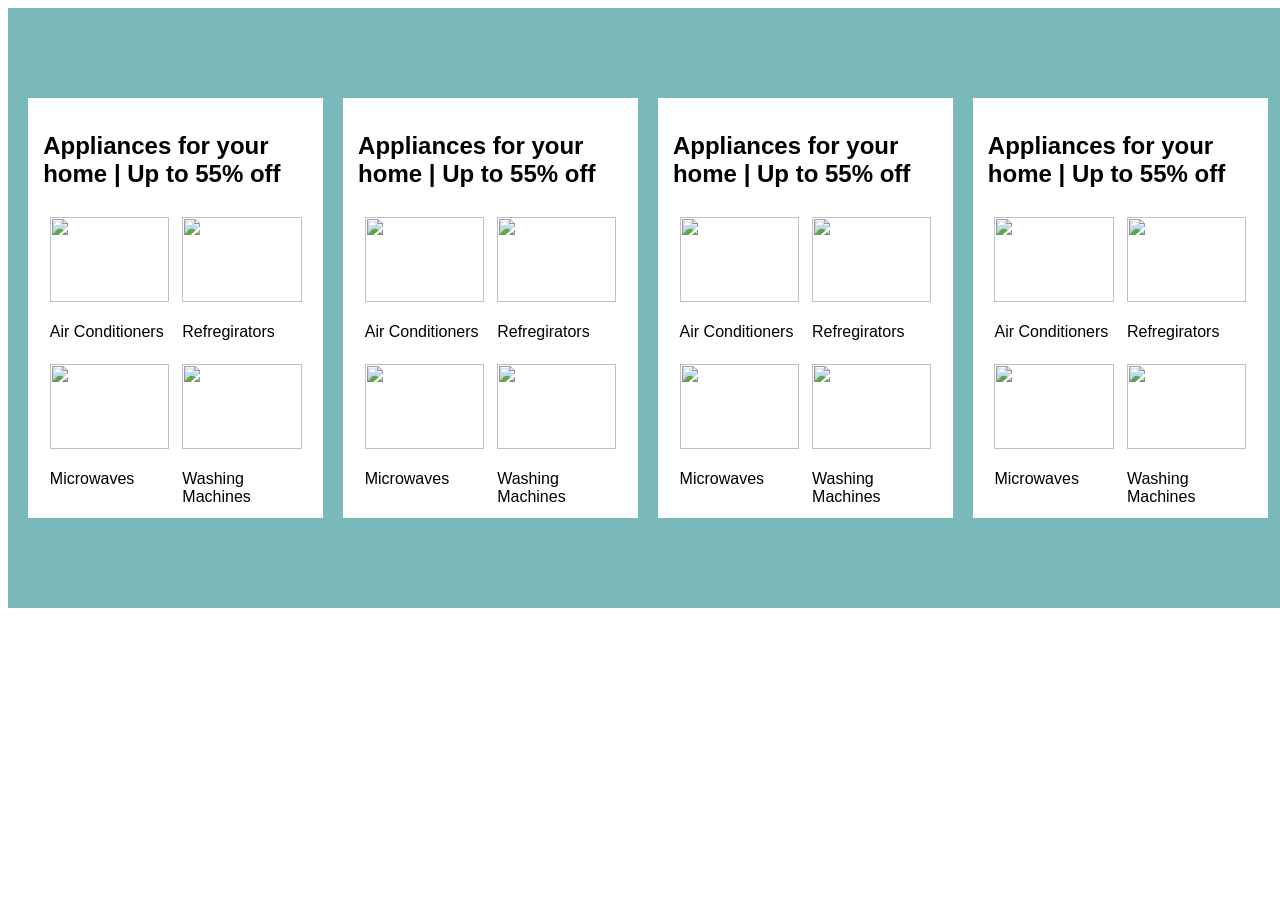
==== Practical/index.html @ 00171265 "Flex with example" ====
<!DOCTYPE html>
<html lang="en">
<head>
    <link rel="stylesheet" href="style.css">
    <meta charset="UTF-8">
    <meta name="viewport" content="width=device-width, initial-scale=1.0">
    <title>Document</title>
</head>
<body>



    <div id="big-container">

        <div class="infobox">
            <div id="text-content">
                <h2>Appliances for your home | Up to 55% off</h2>
            </div>
            <div id="appliances">

                <div class="product">
                    <img src="https://images-eu.ssl-images-amazon.com/images/G/31/IMG15/Irfan/GATEWAY/MSO/Appliances-QC-PC-186x116--B08RDL6H79._SY116_CB667322346_.jpg">
                    <p>Air Conditioners</p>
                </div>
                <div class="product">
                    <img src="https://images-eu.ssl-images-amazon.com/images/G/31/IMG15/Irfan/GATEWAY/MSO/Appliances-QC-PC-186x116--B08345R1ZW._SY116_CB667322346_.jpg">
                    <p>Refregirators</p>
                </div>
                <div class="product">
                    <img src="https://images-eu.ssl-images-amazon.com/images/G/31/IMG15/Irfan/GATEWAY/MSO/Appliances-QC-PC-186x116--B07G5J5FYP._SY116_CB667322346_.jpg">
                    <p>Microwaves</p>
                </div>
                <div class="product">
                    <img src="https://images-eu.ssl-images-amazon.com/images/G/31/IMG15/Irfan/GATEWAY/MSO/186x116---wm._SY116_CB667322346_.jpg">
                   <p>Washing Machines</p>
                </div>


            </div>

            <!-- <h6>see more</h6> -->


        </div>




         <div class="infobox">
            <div id="text-content">
                <h2>Appliances for your home | Up to 55% off</h2>
            </div>
            <div id="appliances">

                <div class="product">
                    <img src="https://images-eu.ssl-images-amazon.com/images/G/31/IMG15/Irfan/GATEWAY/MSO/Appliances-QC-PC-186x116--B08RDL6H79._SY116_CB667322346_.jpg">
                    <p>Air Conditioners</p>
                </div>
                <div class="product">
                    <img src="https://images-eu.ssl-images-amazon.com/images/G/31/IMG15/Irfan/GATEWAY/MSO/Appliances-QC-PC-186x116--B08345R1ZW._SY116_CB667322346_.jpg">
                    <p>Refregirators</p>
                </div>
                <div class="product">
                    <img src="https://images-eu.ssl-images-amazon.com/images/G/31/IMG15/Irfan/GATEWAY/MSO/Appliances-QC-PC-186x116--B07G5J5FYP._SY116_CB667322346_.jpg">
                    <p>Microwaves</p>
                </div>
                <div class="product">
                    <img src="https://images-eu.ssl-images-amazon.com/images/G/31/IMG15/Irfan/GATEWAY/MSO/186x116---wm._SY116_CB667322346_.jpg">
                   <p>Washing Machines</p>
                </div>


            </div>


        </div>

         <div class="infobox">
            <div id="text-content">
                <h2>Appliances for your home | Up to 55% off</h2>
            </div>
            <div id="appliances">

                <div class="product">
                    <img src="https://images-eu.ssl-images-amazon.com/images/G/31/IMG15/Irfan/GATEWAY/MSO/Appliances-QC-PC-186x116--B08RDL6H79._SY116_CB667322346_.jpg">
                    <p>Air Conditioners</p>
                </div>
                <div class="product">
                    <img src="https://images-eu.ssl-images-amazon.com/images/G/31/IMG15/Irfan/GATEWAY/MSO/Appliances-QC-PC-186x116--B08345R1ZW._SY116_CB667322346_.jpg">
                    <p>Refregirators</p>
                </div>
                <div class="product">
                    <img src="https://images-eu.ssl-images-amazon.com/images/G/31/IMG15/Irfan/GATEWAY/MSO/Appliances-QC-PC-186x116--B07G5J5FYP._SY116_CB667322346_.jpg">
                    <p>Microwaves</p>
                </div>
                <div class="product">
                    <img src="https://images-eu.ssl-images-amazon.com/images/G/31/IMG15/Irfan/GATEWAY/MSO/186x116---wm._SY116_CB667322346_.jpg">
                   <p>Washing Machines</p>
                </div>


            </div>


        </div>

         <div class="infobox">
            <div id="text-content">
                <h2>Appliances for your home | Up to 55% off</h2>
            </div>
            <div id="appliances">

                <div class="product">
                    <img src="https://images-eu.ssl-images-amazon.com/images/G/31/IMG15/Irfan/GATEWAY/MSO/Appliances-QC-PC-186x116--B08RDL6H79._SY116_CB667322346_.jpg">
                    <p>Air Conditioners</p>
                </div>
                <div class="product">
                    <img src="https://images-eu.ssl-images-amazon.com/images/G/31/IMG15/Irfan/GATEWAY/MSO/Appliances-QC-PC-186x116--B08345R1ZW._SY116_CB667322346_.jpg">
                    <p>Refregirators</p>
                </div>
                <div class="product">
                    <img src="https://images-eu.ssl-images-amazon.com/images/G/31/IMG15/Irfan/GATEWAY/MSO/Appliances-QC-PC-186x116--B07G5J5FYP._SY116_CB667322346_.jpg">
                    <p>Microwaves</p>
                </div>
                <div class="product">
                    <img src="https://images-eu.ssl-images-amazon.com/images/G/31/IMG15/Irfan/GATEWAY/MSO/186x116---wm._SY116_CB667322346_.jpg">
                   <p>Washing Machines</p>
                </div>


            </div>


        </div>


    </div>
    
</body>
</html>
---- Practical/style.css ----
#big-container{
    height: 600px;
    width: 100vw;
    background-color: rgb(121, 185, 185);
    display:flex;
    justify-content: space-evenly;
    align-items: center;
}

.infobox{
    height: 70%;
    width:23%;
    background-color: white;
   
    
    display: flex;
    flex-direction:column;
    justify-content: space-evenly;
    align-items: center;

}

#text-content{
    width:90%;
    height:20%;
    
}


#appliances{
    width:90%;
    height:70%;
    
    display:flex;
    flex-wrap: wrap;
    justify-content: space-around;
    align-items: center;

}


.product{
    height:45%;
    width:45%;
   
}

img{
    height: 80%;
    width: 100%;
}
p{
    font-family: sans-serif;
    margin-top:0px
}


h2{
    font-family:'Gill Sans', 'Gill Sans MT', Calibri, 'Trebuchet MS', sans-serif;

}

h6{
    color: rgb(87, 141, 210);
}
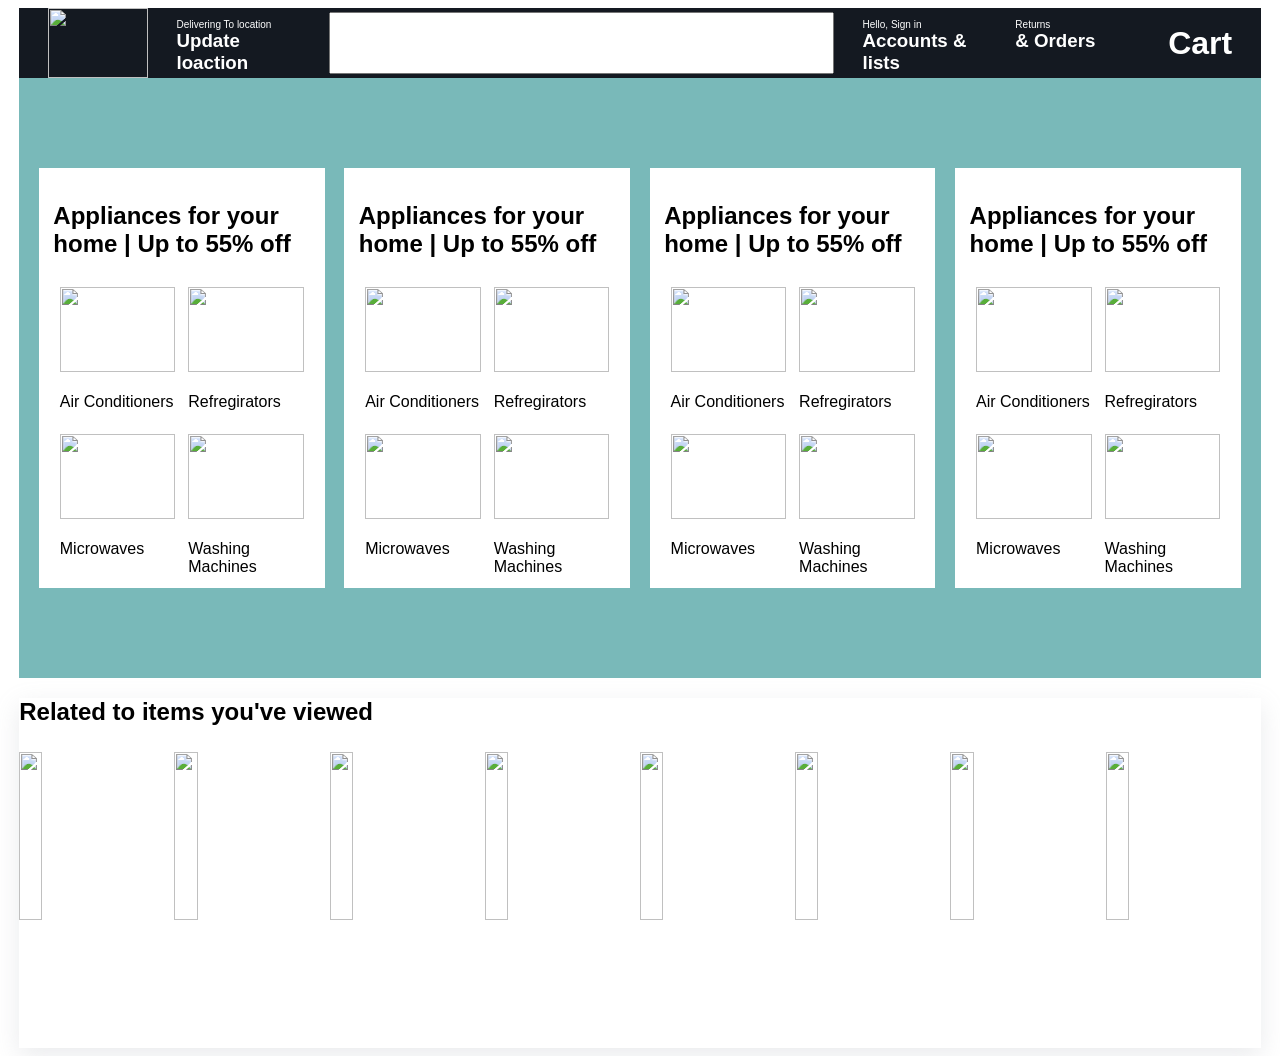
==== commit b64138bc: "amazon p2" ====
--- a/Practical/index.html
+++ b/Practical/index.html
@@ -7,6 +7,26 @@
     <title>Document</title>
 </head>
 <body>
+    <div id="header">
+        <img id="logo" src="https://cdn.kibrispdr.org/data/4/amazon-logo-black-background-8.png">
+        <div id="header-info">
+            <p>Delivering To location</p>
+            <h3>Update loaction</h3>
+        </div>
+        <input>
+         <div id="header-info">
+            <p>Hello, Sign in</p>
+            <h3>Accounts & lists</h3>
+        </div>
+         <div id="header-info">
+            <p>Returns</p>
+            <h3>& Orders</h3>
+        </div>
+
+        <h1 id="cart">Cart</h1>
+
+
+    </div>
 
 
 
@@ -136,5 +156,25 @@
 
     </div>
     
+
+
+ <div id="mobiles-showcase">
+    <h2 id="mobiles-heading">Related to items you've viewed</h2>
+    <div id="mobiles">
+        <img src="https://m.media-amazon.com/images/I/51Rp1QpJlwL._AC_SY200_.jpg" alt="">
+        <img src="https://m.media-amazon.com/images/I/41AGB2bAjJL._AC_SY200_.jpg" alt="">
+        <img src="https://m.media-amazon.com/images/I/61hGIk2PZGL._AC_SY200_.jpg" alt="">
+        <img src="https://m.media-amazon.com/images/I/41qAlEapZdL._AC_SY200_.jpg" alt="">
+        <img src="https://m.media-amazon.com/images/I/71ju4kS-W8L._AC_SY200_.jpg" alt="">
+        <img src="https://m.media-amazon.com/images/I/71MmwR-GJqL._AC_SY200_.jpg" alt="">
+        <img src="https://m.media-amazon.com/images/I/41Wxd7imoyL._AC_SY200_.jpg" alt="">
+        <img src="https://m.media-amazon.com/images/I/616mnp2HZ7L._AC_SY200_.jpg">
+
+    </div>
+
+ </div>
+
+
+
 </body>
 </html>
--- a/Practical/style.css
+++ b/Practical/style.css
@@ -1,11 +1,12 @@
 
 #big-container{
     height: 600px;
-    width: 100vw;
+    width: 97vw;
     background-color: rgb(121, 185, 185);
     display:flex;
     justify-content: space-evenly;
     align-items: center;
+    margin:auto
 }
 
 .infobox{
@@ -63,4 +64,78 @@
 
 h6{
     color: rgb(87, 141, 210);
+}
+
+#header{
+    width:97vw;
+    height: 70px;
+    background-color:#141921 ;
+    display:flex;
+    flex-direction: row;
+    justify-content: space-evenly;
+    align-items: center;
+    margin:auto
+}
+
+#logo{
+    height:100%;
+    width:100px;
+}
+
+#header-info{
+    width:10%;
+    height: 70%;
+    color:white;
+    font-family: 'Lucida Sans', 'Lucida Sans Regular', 'Lucida Grande', 'Lucida Sans Unicode', Geneva, Verdana, sans-serif;
+}
+#header-info p{
+    margin-bottom:0px;
+    font-size: 10px;
+    font-weight: lighter;
+}
+
+h3{
+    margin-top:0px;
+    font-weight: bold;
+}
+
+input{
+    width:40%;
+    height: 80%;
+}
+
+#cart{
+    color:white;
+    font-family: 'Lucida Sans', 'Lucida Sans Regular', 'Lucida Grande', 'Lucida Sans Unicode', Geneva, Verdana, sans-serif;
+
+}
+
+
+
+#mobiles-showcase{
+    height:350px;
+    width: 97vw;
+    background-color: rgb(255, 255, 255);
+    
+    margin:auto;
+    box-shadow: rgba(149, 157, 165, 0.2) 0px 8px 24px;
+}
+
+#mobiles-heading{
+    margin-bottom:0px
+}
+
+#mobiles{
+    width:100%;
+    height: 75%;
+    margin-top: 0px;
+    
+    display: flex;
+    align-items: center;
+    justify-content: space-evenly;
+}
+
+#mobiles img{
+    height: 80%;
+    width:15%;
 }
